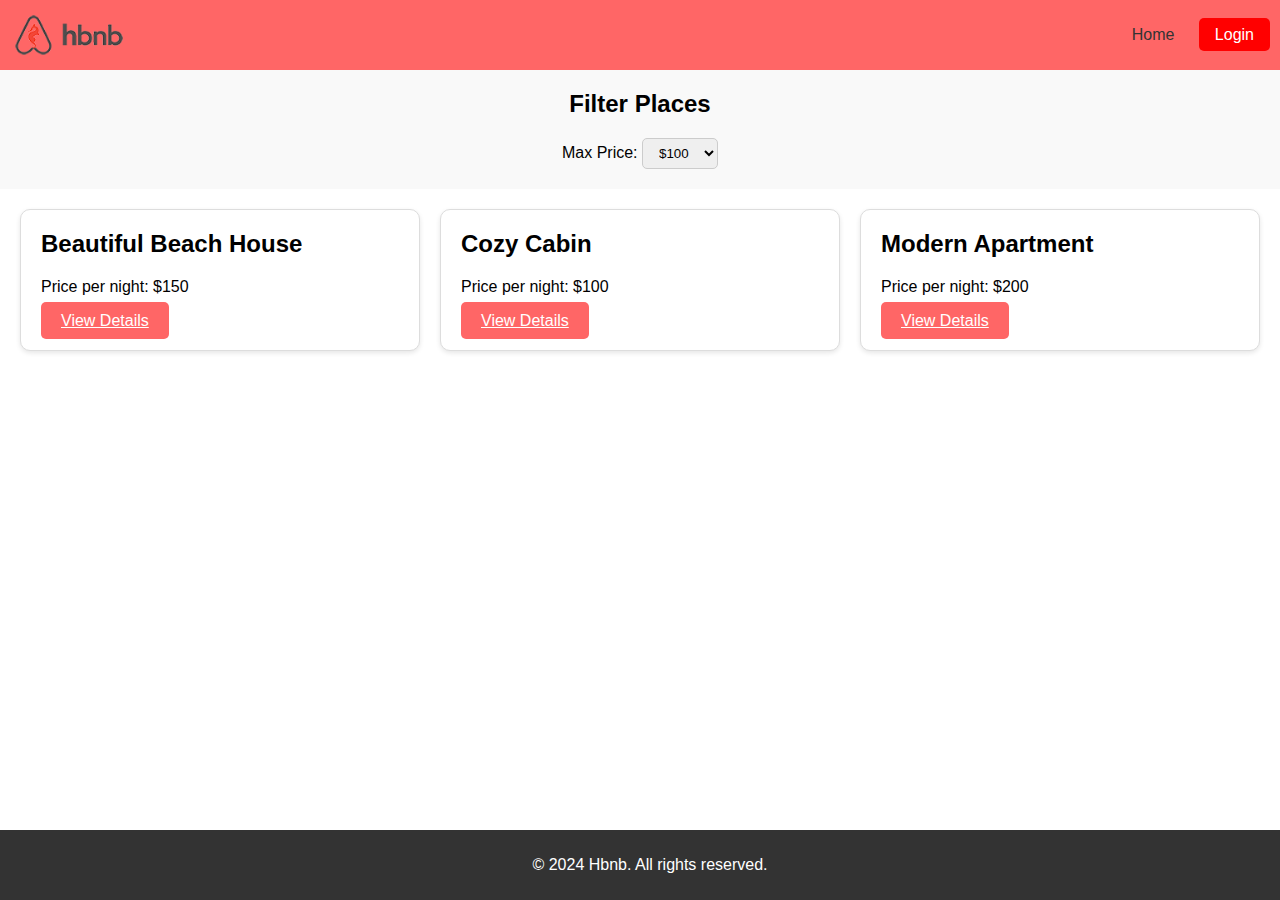
==== part4/index.html @ c966db13 "add resolve error cac40" ====
<!DOCTYPE html>
<html lang="en">
<head>
    <meta charset="UTF-8">
    <meta name="viewport" content="width=device-width, initial-scale=1.0">
    <title>Available Places</title>
    <link rel="stylesheet" href="styles.css">
</head>
<body>
    <header>
        <img src="images/logo.png" alt="Hbnb Logo" class="logo">
        <nav>
            <a href="index.html">Home</a>
            <a href="login.html" class="login-button">Login</a>
        </nav>
    </header>

    <main>
        <section id="filter">
            <h2>Filter Places</h2>
            <label for="price-filter">Max Price:</label>
            <select id="price-filter">
                <option value="100">$100</option>
                <option value="200">$200</option>
                <option value="300">$300</option>
            </select>
        </section>

        <section id="places-list">
            <article class="place-card">
                <h2>Beautiful Beach House</h2>
                <p>Price per night: $150</p>
                <a href="place.html?name=Beautiful+Beach+House&price=150&host=John+Doe&description=A+beautiful+beach+house+with+amazing+views&amenities=WiFi,Pool,Air+Conditioning" class="details-button">View Details</a>
            </article>

            <article class="place-card">
                <h2>Cozy Cabin</h2>
                <p>Price per night: $100</p>
                <a href="place.html?name=Cozy+Cabin&price=100&host=Alice+Smith&description=A+cozy+cabin+in+the+woods&amenities=Fireplace,WiFi,Outdoor+Grill" class="details-button">View Details</a>
            </article>

            <article class="place-card">
                <h2>Modern Apartment</h2>
                <p>Price per night: $200</p>
                <a href="place.html?name=Modern+Apartment&price=200&host=Michael+Johnson&description=A+modern+apartment+in+the+city+center&amenities=WiFi,Air+Conditioning,Balcony" class="details-button">View Details</a>
            </article>
        </section>
    </main>

    <footer>
        <p>&copy; 2024 Hbnb. All rights reserved.</p>
    </footer>

    <script src="./scripts.js"></script>
</body>
</html>
---- part4/styles.css ----
/* Global Body */
body {
    font-family: Arial, sans-serif;
    margin: 0;
    padding: 0;
}

/* Header */
header {
    background-color: #FF6666;
    padding: 10px;
    display: flex;
    justify-content: space-between;
    align-items: center;
}

.logo {
    height: 50px;
}

nav a {
    color: #333;
    text-decoration: none;
    margin-left: 20px;
}

nav .login-button {
    background-color: #FF0000;
    color: white;
    padding: 8px 16px;
    border-radius: 5px;
}

nav .login-button:hover {
    background-color: #0056b3;
}

/* Footer */
footer {
    background-color: #333;
    color: white;
    text-align: center;
    position: fixed;
    bottom: 0;
    width: 100%;
    padding: 10px;
}

/* Filter Section */
#filter {
    background-color: #f9f9f9;
    padding: 20px;
    text-align: center;
}

#filter h2 {
    margin-top: 0;
}

#price-filter {
    padding: 6px 12px;
    border: 1px solid #ccc;
    border-radius: 5px;
}

/* Places List */
#places-list {
    display: grid;
    grid-template-columns: repeat(auto-fit, minmax(300px, 1fr));
    grid-gap: 20px;
    padding: 20px;
}

.place-card {
    border: 1px solid #ddd;
    border-radius: 10px;
    padding: 20px;
    background-color: #fff;
    box-shadow: 0 2px 5px rgba(0, 0, 0, 0.1);
}

.place-card h2 {
    margin-top: 0;
}

.details-button {
    background-color: #FF6666;
    color: white;
    border: none;
    padding: 10px 20px;
    border-radius: 5px;
    cursor: pointer;
}

.details-button:hover {
    background-color: #0056b3;
}

/* Place Details Section */
.place-details {
    padding: 20px;
    background-color: #f9f9f9;
    border: 1px solid #ddd;
    border-radius: 10px;
    margin: 20px auto;
    max-width: 800px;
    box-shadow: 0 2px 5px rgba(0, 0, 0, 0.1);
}

.place-info {
    margin-bottom: 10px;
    font-size: 16px;
    line-height: 1.5;
}

/* Reviews Section */
#reviews {
    padding: 20px;
    margin: 20px auto;
    max-width: 800px;
    background-color: #fff;
    border: 1px solid #ddd;
    border-radius: 10px;
    box-shadow: 0 2px 5px rgba(0, 0, 0, 0.1);
}

.review-card {
    border-bottom: 1px solid #ddd;
    padding: 10px 0;
}

.review-card:last-child {
    border-bottom: none;
}

.review-user {
    font-weight: bold;
    color: #333;
}

.review-comment {
    margin: 5px 0;
}

.review-rating {
    color: #FF6666;
    font-weight: bold;
}

/* Add Review Section */
#add-review {
    padding: 20px;
    margin: 20px auto;
    max-width: 800px;
    background-color: #f9f9f9;
    border: 1px solid #ddd;
    border-radius: 10px;
    box-shadow: 0 2px 5px rgba(0, 0, 0, 0.1);
}

.add-review {
    margin-top: 10px;
}

.add-review-button {
    background-color: #FF6666;
    color: white;
    padding: 10px 20px;
    border-radius: 5px;
    text-decoration: none;
    display: inline-block;
}

.add-review-button:hover {
    background-color: #0056b3;
}

#review-form label {
    display: block;
    margin-bottom: 5px;
    font-weight: bold;
}

#review-form textarea {
    width: 100%;
    height: 100px;
    padding: 10px;
    border: 1px solid #ccc;
    border-radius: 5px;
    margin-bottom: 10px;
    font-family: Arial, sans-serif;
}

#review-form button {
    background-color: #FF6666;
    color: white;
    border: none;
    padding: 10px 20px;
    border-radius: 5px;
    cursor: pointer;
}

#review-form button:hover {
    background-color: #0056b3;
}

/* No Reviews Message */
#no-reviews-message {
    text-align: center;
    font-size: 16px;
    color: #777;
    margin-top: 20px;
}
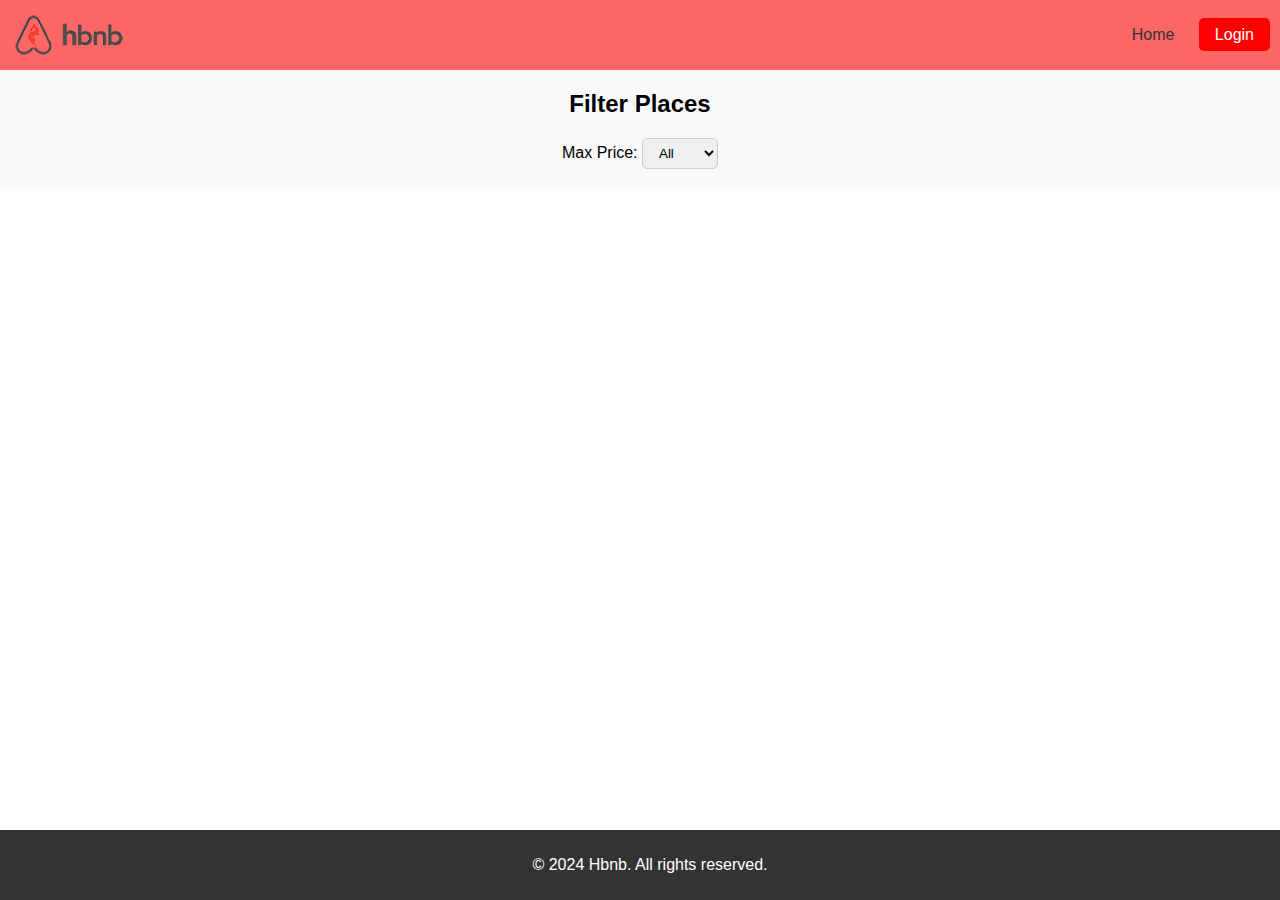
==== commit 1a05d1dc: "resolve error login and display place" ====
--- a/part4/index.html
+++ b/part4/index.html
@@ -6,7 +6,8 @@
     <title>Available Places</title>
     <link rel="stylesheet" href="styles.css">
 </head>
-<body>
+<body id="index-page"> <!-- Ajoutez l'id "index-page" ici -->
+    <!-- En-tête -->
     <header>
         <img src="images/logo.png" alt="Hbnb Logo" class="logo">
         <nav>
@@ -15,42 +16,33 @@
         </nav>
     </header>
 
+    <!-- Contenu Principal -->
     <main>
+        <!-- Section des Filtres -->
         <section id="filter">
             <h2>Filter Places</h2>
             <label for="price-filter">Max Price:</label>
             <select id="price-filter">
+                <!-- Ajout d'une option pour "tous les prix" -->
+                <option value="all">All</option>
                 <option value="100">$100</option>
                 <option value="200">$200</option>
                 <option value="300">$300</option>
             </select>
         </section>
 
+        <!-- Section Liste des Places -->
         <section id="places-list">
-            <article class="place-card">
-                <h2>Beautiful Beach House</h2>
-                <p>Price per night: $150</p>
-                <a href="place.html?name=Beautiful+Beach+House&price=150&host=John+Doe&description=A+beautiful+beach+house+with+amazing+views&amenities=WiFi,Pool,Air+Conditioning" class="details-button">View Details</a>
-            </article>
-
-            <article class="place-card">
-                <h2>Cozy Cabin</h2>
-                <p>Price per night: $100</p>
-                <a href="place.html?name=Cozy+Cabin&price=100&host=Alice+Smith&description=A+cozy+cabin+in+the+woods&amenities=Fireplace,WiFi,Outdoor+Grill" class="details-button">View Details</a>
-            </article>
-
-            <article class="place-card">
-                <h2>Modern Apartment</h2>
-                <p>Price per night: $200</p>
-                <a href="place.html?name=Modern+Apartment&price=200&host=Michael+Johnson&description=A+modern+apartment+in+the+city+center&amenities=WiFi,Air+Conditioning,Balcony" class="details-button">View Details</a>
-            </article>
+            <!-- Les lieux seront ajoutés ici dynamiquement par le script-->
         </section>
     </main>
 
+    <!-- Pied de page -->
     <footer>
         <p>&copy; 2024 Hbnb. All rights reserved.</p>
     </footer>
 
-    <script src="./scripts.js"></script>
+    <!-- Inclusion du script JS -->
+    <script src="scripts.js"></script>
 </body>
 </html>
--- a/part4/styles.css
+++ b/part4/styles.css
@@ -5,7 +5,7 @@
     padding: 0;
 }
 
-/* Header */
+/* Header (inchangé) */
 header {
     background-color: #FF6666;
     padding: 10px;
@@ -65,35 +65,60 @@
 
 /* Places List */
 #places-list {
-    display: grid;
-    grid-template-columns: repeat(auto-fit, minmax(300px, 1fr));
-    grid-gap: 20px;
-    padding: 20px;
-}
-
+    display: grid; /* Conversion en grille pour gérer les colonnes */
+    grid-template-columns: repeat(auto-fill, minmax(300px, 1fr)); /* Colonnes flexibles */
+    grid-gap: 20px; /* Espacement entre les blocs */
+    padding: 20px;
+    justify-content: center; /* Centrer les colonnes si elles ne remplissent pas la ligne */
+}
+
+/* Place Cards */
 .place-card {
-    border: 1px solid #ddd;
-    border-radius: 10px;
-    padding: 20px;
-    background-color: #fff;
-    box-shadow: 0 2px 5px rgba(0, 0, 0, 0.1);
-}
-
-.place-card h2 {
-    margin-top: 0;
-}
-
-.details-button {
-    background-color: #FF6666;
-    color: white;
-    border: none;
+    background-color: #fff; /* Fond blanc */
+    border: 1px solid #ddd; /* Bordure légère */
+    border-radius: 10px; /* Coins arrondis */
+    box-shadow: 0 4px 8px rgba(0, 0, 0, 0.1); /* Ombre douce */
+    width: 100%; /* Prend la largeur définie par la grille */
+    max-width: 300px; /* Largeur maximale pour limiter la taille des blocs */
+    padding: 20px; /* Espacement interne */
+    text-align: center; /* Centrer le contenu */
+    transition: transform 0.3s, box-shadow 0.3s; /* Effet au survol */
+}
+
+.place-card:hover {
+    transform: translateY(-5px); /* Légère translation vers le haut */
+    box-shadow: 0 6px 12px rgba(0, 0, 0, 0.2); /* Ombre plus marquée */
+}
+
+/* Titre du lieu */
+.place-card h3 {
+    margin: 10px 0;
+    font-size: 18px; /* Taille légèrement réduite pour équilibrer le design */
+    font-weight: bold;
+    color: #333;
+}
+
+/* Prix */
+.place-card .place-price {
+    margin: 10px 0 20px; /* Espacement entre le prix et le bouton */
+    font-size: 16px;
+    color: #555;
+}
+
+/* Bouton Voir Détails */
+.place-card a {
+    display: inline-block;
+    background-color: #FF6666; /* Couleur orange conforme au design */
+    color: white;
     padding: 10px 20px;
-    border-radius: 5px;
-    cursor: pointer;
-}
-
-.details-button:hover {
-    background-color: #0056b3;
+    text-decoration: none;
+    border-radius: 5px;
+    font-weight: bold;
+    transition: background-color 0.3s ease; /* Animation de la couleur */
+}
+
+.place-card a:hover {
+    background-color: #FF0000; /* Couleur plus foncée au survol */
 }
 
 /* Place Details Section */
@@ -211,3 +236,63 @@
     color: #777;
     margin-top: 20px;
 }
+
+/* Section de login centrée */
+.login {
+    width: 300px;                       /* Largeur fixe pour la section de login */
+    margin: 0 auto;                      /* Centrer horizontalement */
+    padding: 20px;                       /* Ajouter du padding autour du formulaire */
+    background-color: #fff;              /* Fond blanc */
+    border-radius: 8px;                  /* Coins arrondis */
+    box-shadow: 0 4px 8px rgba(0, 0, 0, 0.1); /* Ombre douce pour le formulaire */
+}
+
+.login h2 {
+    text-align: center;                  /* Centrer le titre */
+    font-size: 24px;
+    color: #333;
+}
+
+.login form {
+    display: flex;
+    flex-direction: column;              /* Aligner les éléments du formulaire verticalement */
+}
+
+.login label {
+    margin-bottom: 5px;                  /* Espacement sous les labels */
+    font-size: 14px;
+    color: #333;
+}
+
+.login input {
+    margin-bottom: 15px;                 /* Espacement sous les champs de saisie */
+    padding: 10px;                       /* Padding à l'intérieur des champs */
+    font-size: 14px;                     /* Taille du texte */
+    border: 1px solid #ccc;              /* Bordure légère */
+    border-radius: 4px;                  /* Coins arrondis */
+}
+
+.login button {
+    padding: 10px;                       /* Padding à l'intérieur du bouton */
+    background-color: #FF6666;           /* Couleur de fond du bouton */
+    color: white;                        /* Couleur du texte du bouton */
+    border: none;                        /* Enlever la bordure */
+    border-radius: 4px;                  /* Coins arrondis */
+    cursor: pointer;                    /* Curseur pointer */
+}
+
+.login button:hover {
+    background-color: #0056b3;           /* Couleur au survol */
+}
+
+/* Responsive design pour les petits écrans */
+@media (max-width: 768px) {
+    #places-list {
+        grid-template-columns: 1fr;       /* Sur petits écrans, les cartes des places prennent 100% de la largeur */
+    }
+
+    .login {
+        width: 100%;                       /* La section de login prend 100% de la largeur sur petits écrans */
+        padding: 15px;
+    }
+}
